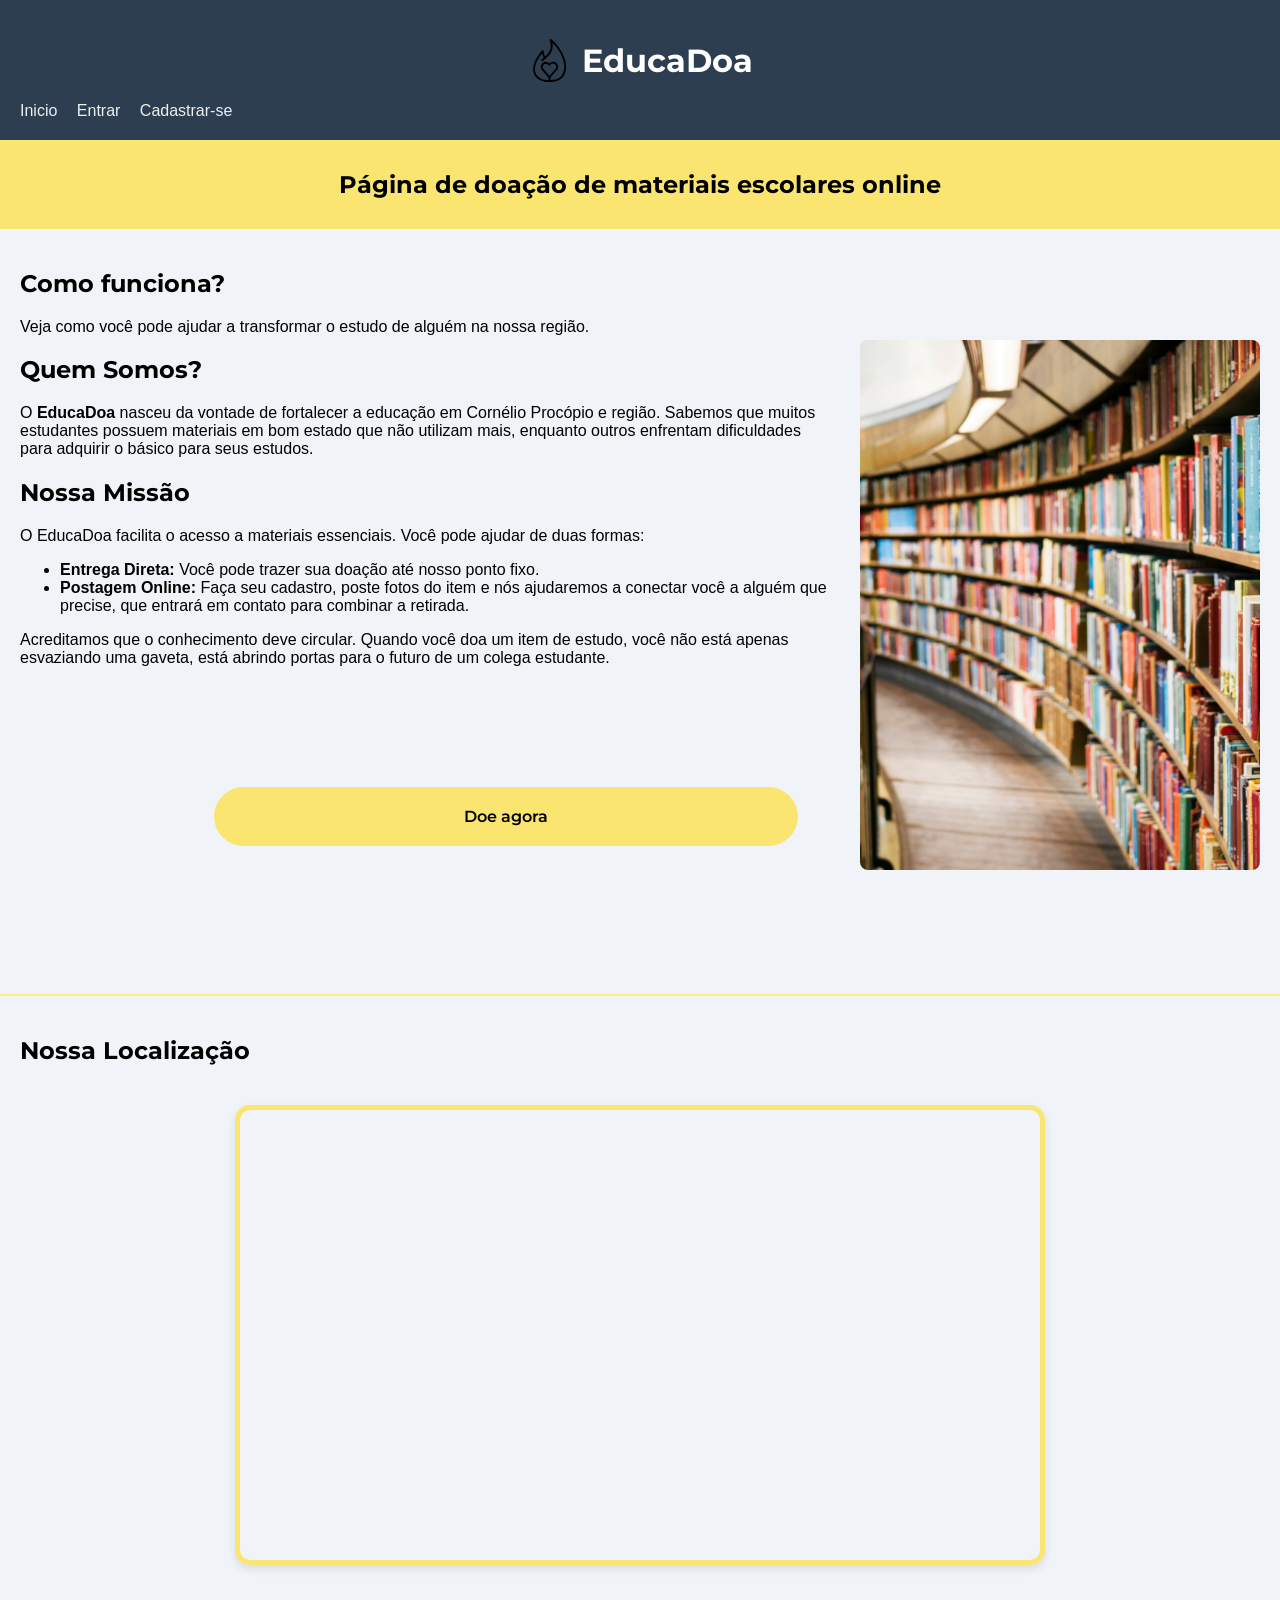
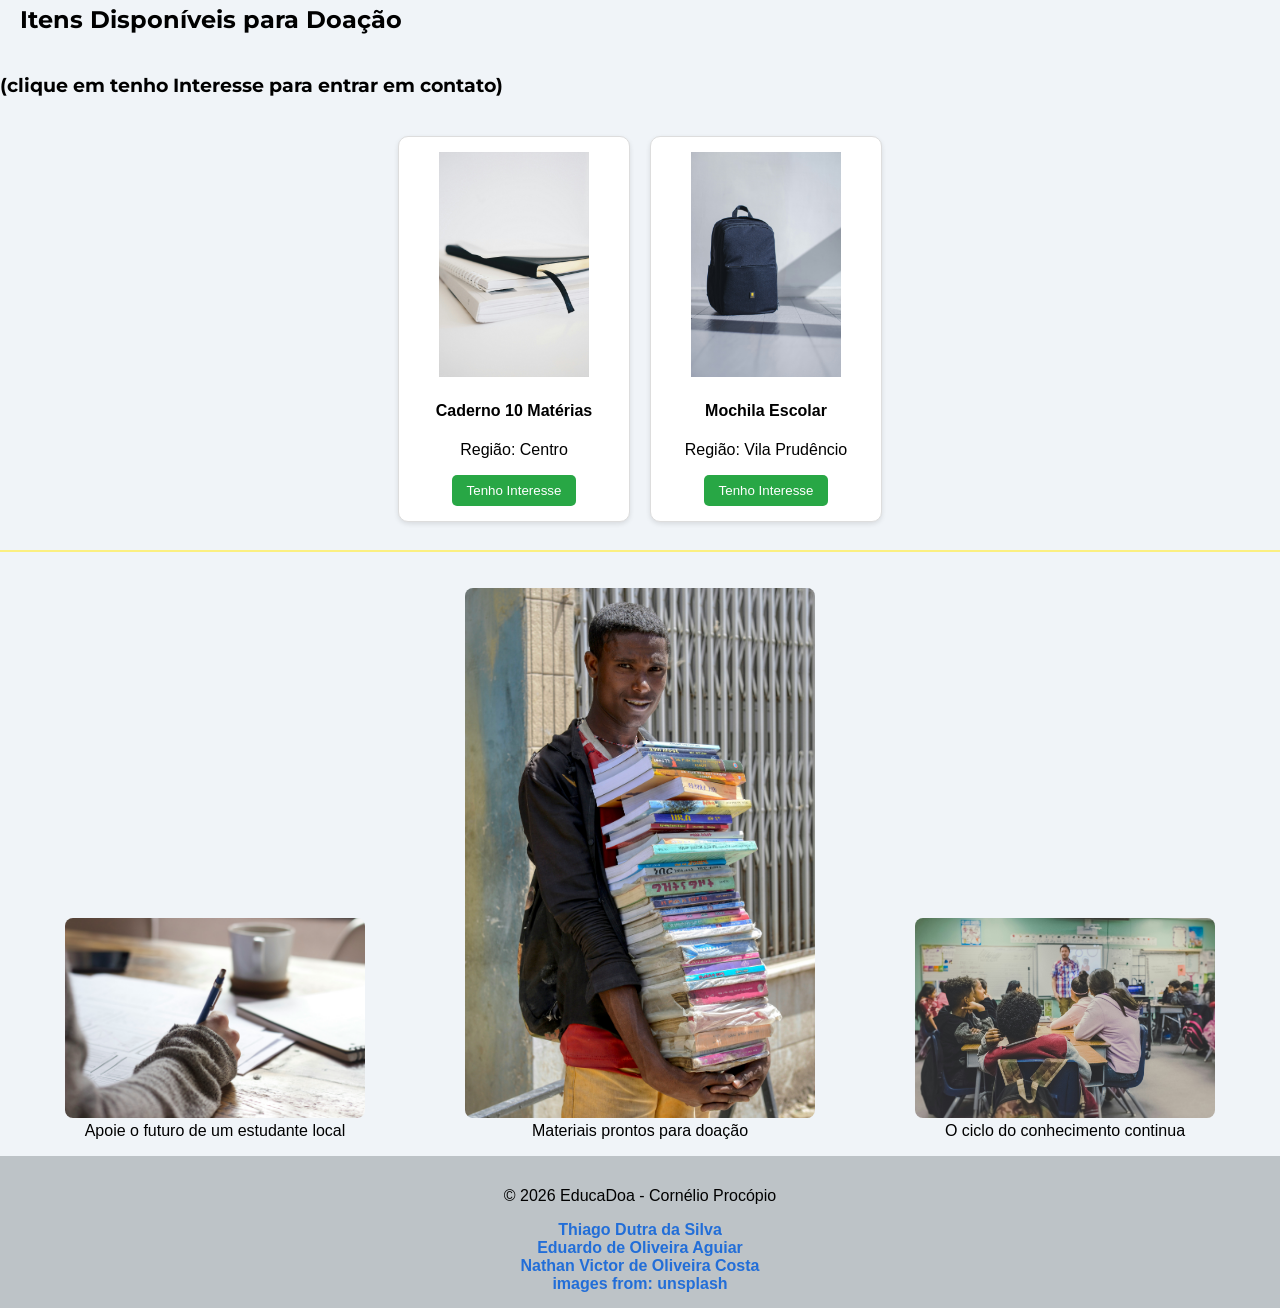
==== pagina_principal/index.html @ a36154ef "ajuste de redirecionamento de pagina (pagina cadastro produto + pagina de cadastro de usuario no hea" ====
<!DOCTYPE html>
<html lang="pt-br">

<head>
    <meta charset="UTF-8">
    <meta name="viewport" content="width=device-width, initial-scale=1.0">
    <title>EducaDoa</title>
    <link rel="icon" href="/web_frontend_project/pagina_principal/img/icon_logo.svg">
    <link rel="stylesheet" href="style.css" />

    <link rel="preconnect" href="https://fonts.googleapis.com">
    <link rel="preconnect" href="https://fonts.gstatic.com" crossorigin>
    <link href="https://fonts.googleapis.com/css2?family=Montserrat:wght@700&family=Open+Sans:wght@400;600&display=swap"
        rel="stylesheet">
</head>

<body>
    <header>
        <div class="header-content">
            <img src="img/icon_logo2.svg" alt="Logo EducaDoa" width="45" height="45">
            <h1 class="headerTitle">EducaDoa</h1>
        </div>
        <nav>
            <a href="./index.html">Inicio</a>
            <a href="../pagina_login/login.html">Entrar</a>
            <a href="../pagina_cadastro/cadastro.html">Cadastrar-se</a>
        </nav>
    </header>
    <main>
        <section>
            <div class="titulo">
                <h1>Página de doação de materiais escolares online</h1>
            </div>
            <div class="apresentacao">
                <section id="como_quem_missao">
                    <h2>Como funciona?</h2>
                    <p>
                        Veja como você pode ajudar a transformar o estudo de alguém na nossa região.
                    </p>

                    <h2>Quem Somos?</h2>
                    <p>
                        O <strong>EducaDoa</strong> nasceu da vontade de fortalecer a educação em Cornélio Procópio e
                        região.
                        Sabemos que muitos estudantes possuem materiais em bom estado que não utilizam mais, enquanto
                        outros
                        enfrentam dificuldades para adquirir o básico para seus estudos.
                    </p>
                    <section id="missao">
                        <h2>Nossa Missão</h2>
                        <p>
                            O EducaDoa facilita o acesso a materiais essenciais. Você pode ajudar de duas formas:
                        </p>
                        <ul>
                            <li><strong>Entrega Direta:</strong> Você pode trazer sua doação até nosso ponto fixo.</li>
                            <li><strong>Postagem Online:</strong> Faça seu cadastro, poste fotos do item e nós
                                ajudaremos a conectar você a alguém que precise, que entrará em contato para combinar a
                                retirada.</li>
                        </ul>
                    </section>
                    <p>
                        Acreditamos que o conhecimento deve circular. Quando você doa um item de estudo, você não está
                        apenas
                        esvaziando uma gaveta, está abrindo portas para o futuro de um colega estudante.
                    </p>

                    <div class="btn-container">
                        <a href="../pagina_cadastro_produto/cadastro_produto.html" class="btn-doe">Doe agora</a>
                        <!--futuramente, colocar uma verificação, if(usuario logado -> pagina de cadastro de produto) else (usuario sem login -> pagina de cadastro de usuario)-->
                    </div>
                </section>

                <div class="imagem1">
                    <img src="img/livros.jpg" alt="imagem do corredor de uma biblioteca" width="400" height="530">
                </div>
            </div>

            <hr class="divisor-largo">

            <section class="localizacao">
                <h2>Nossa Localização</h2>

                <div class="mapa-container">
                    <iframe
                        src="https://www.google.com/maps/embed?pb=!1m18!1m12!1m3!1d3667.56505049437!2d-50.6577658653259!3d-23.186069594820466!2m3!1f0!2f0!3f0!3m2!1i1024!2i768!4f13.1!3m3!1m2!1s0x94eadf19f06f311f%3A0x8a2e7a0e8621b0f3!2sUTFPR%20Corn%C3%A9lio%20Proc%C3%B3pio!5e0!3m2!1spt-BR!2sbr!4v1778209797365!5m2!1spt-BR!2sbr"
                        width="600" height="450" style="border:0;" allowfullscreen="" loading="lazy">
                    </iframe>
                </div>
            </section>

            <section class="vitrine-doacoes">
                <h2>Itens Disponíveis para Doação</h2>
                <h3>(clique em tenho Interesse para entrar em contato)</h3>
                <div class="cards-container">
                    <article class="card">
                        <img src="img/cadernoExemplo.jpg" alt="Caderno universitário" width="150">
                        <h4>Caderno 10 Matérias</h4>
                        <p>Região: Centro</p>
                        <button class="btn-contato">Tenho Interesse</button>
                    </article>

                    <article class="card">
                        <img src="img/mochilaExemplo.jpg" alt="Mochila escolar azul" width="150">
                        <h4>Mochila Escolar</h4>
                        <p>Região: Vila Prudêncio</p>
                        <button class="btn-contato">Tenho Interesse</button>
                    </article>
                </div>
            </section>

            <hr class="divisor-largo">

            <div class="galeria">
                <figure>
                    <img src="img/escrevendo.jpg" alt="Estudante escrevendo em um caderno" width="300" height="200">
                    <figcaption>Apoie o futuro de um estudante local</figcaption>
                </figure>

                <figure>
                    <img src="img/estudante_com_livros.jpg" alt="imagem de um estudante com livros" width="350"
                        height="530">
                    <figcaption>Materiais prontos para doação</figcaption>
                </figure>

                <figure>
                    <img src="img/estudantes.jpg" alt="estudantes tendo aula" width="300" height="200">
                    <figcaption>O ciclo do conhecimento continua</figcaption>
                </figure>
            </div>
        </section>

    </main>

    <footer>
        <p>&copy; 2026 EducaDoa - Cornélio Procópio</p>
        <a href="https://simonr556.github.io/" target="_blank">Thiago Dutra da Silva</a>
        <br>
        <a href="https://duduaguiaarr-source.github.io/" target="_blank">Eduardo de Oliveira Aguiar</a>
        <br>
        <a href="https://nathanvictoroc.github.io/nathanvictor.github.io/" target="_blank">Nathan Victor de Oliveira
            Costa</a>
        <br>
        <a>images from:</a>
        <a href="https://unsplash.com/pt-br">unsplash</a>
    </footer>
</body>

</html>
---- pagina_principal/style.css ----
body {
    font-family: 'Open Sans', sans-serif;
    background-color: #f0f4f8;
    font-family: Arial, sans-serif;
    padding: 0;
    margin: 0;
}

h1, h2, h3 {
    font-family: 'Montserrat', sans-serif;
}

header {
    background-color: #2c3e50;
    color: white;
    padding: 20px;
}

.header-content {
    display: flex;
    align-items: center;
    justify-content: center;
    gap: 10px;
}

footer {
    background-color: #bdc3c7;
    padding: 15px;
    text-align: center;
}

footer a {
    color: #226ED8;
    text-decoration: none;
    font-weight: 600;
}

nav a {
    margin-right: 15px;
    color: #ecf0f1;
    text-decoration: none;
    
}

nav a:visited {
    color: #6A1B9A; 
}

nav a:hover {
    text-decoration: underline;
}

.titulo{
    background-color: #fae571;
    width: 100%;
    margin: 0;    
    padding: 10px 0;   
    text-align: center;
}

.apresentacao{
    display: flex;          
    align-items: center;  
    justify-content: space-around; 
    padding: 20px;
    gap: 30px;             
}

.imagem1 img{
    border-radius: 8px;
    object-fit: cover; 
}

.galeria {
    display: flex;          
    justify-content: center; 
    align-items: baseline; 
    gap: 20px;             
    margin-top: 20px;   
}

.galeria figure {
    text-align: center;    
}

.galeria img {
    border-radius: 8px;
    object-fit: cover; 
}

.mapa-container {
    width: 100%;
    max-width: 800px; 
    margin: 20px auto; 
    border: 5px solid #fae571;
    border-radius: 15px;
    overflow: hidden;
    box-shadow: 0 4px 8px rgba(0,0,0,0.1); 
}

.mapa-container iframe {
    width: 100%; 
    display: block; 
}

.localizacao h2{
    padding: 20px;
    gap: 30px;    
}

.btn-container {
    display: flex;
    justify-content: center;
    align-items: center;     
    width: 120%;
    margin: 120px 0;
}

.btn-doe {
    background-color: #fae571;
    color: rgb(0, 0, 0);
    padding: 20px 250px;
    border-radius: 50px;
    text-decoration: none;
    font-weight: 600;
    font-family: 'Montserrat', sans-serif;
    transition: background-color 0.3s;
}

.btn-doe:hover {
    background-color: #a5984c;
}

.divisor-largo {
    border: 0;
    height: 2px;
    background-color: rgba(255, 238, 87, 0.733); 
    width: 100%;
}

.vitrine-doacoes h2{
    padding: 20px;
    gap: 30px;    
}

.cards-container {
    display: flex;
    flex-wrap: wrap;
    justify-content: center;
    gap: 20px;
    padding: 20px;
}

.card {
    background-color: white;
    border: 1px solid #ddd;
    border-radius: 10px;
    padding: 15px;
    text-align: center;
    width: 200px;
    box-shadow: 0 2px 5px rgba(0,0,0,0.1);
}

.btn-contato {
    background-color: #28a745;
    color: white;
    border: none;
    padding: 8px 15px;
    border-radius: 5px;
    cursor: pointer;
}
.btn-contato:hover {
    background-color: rgba(94, 165, 76, 0.822);
}
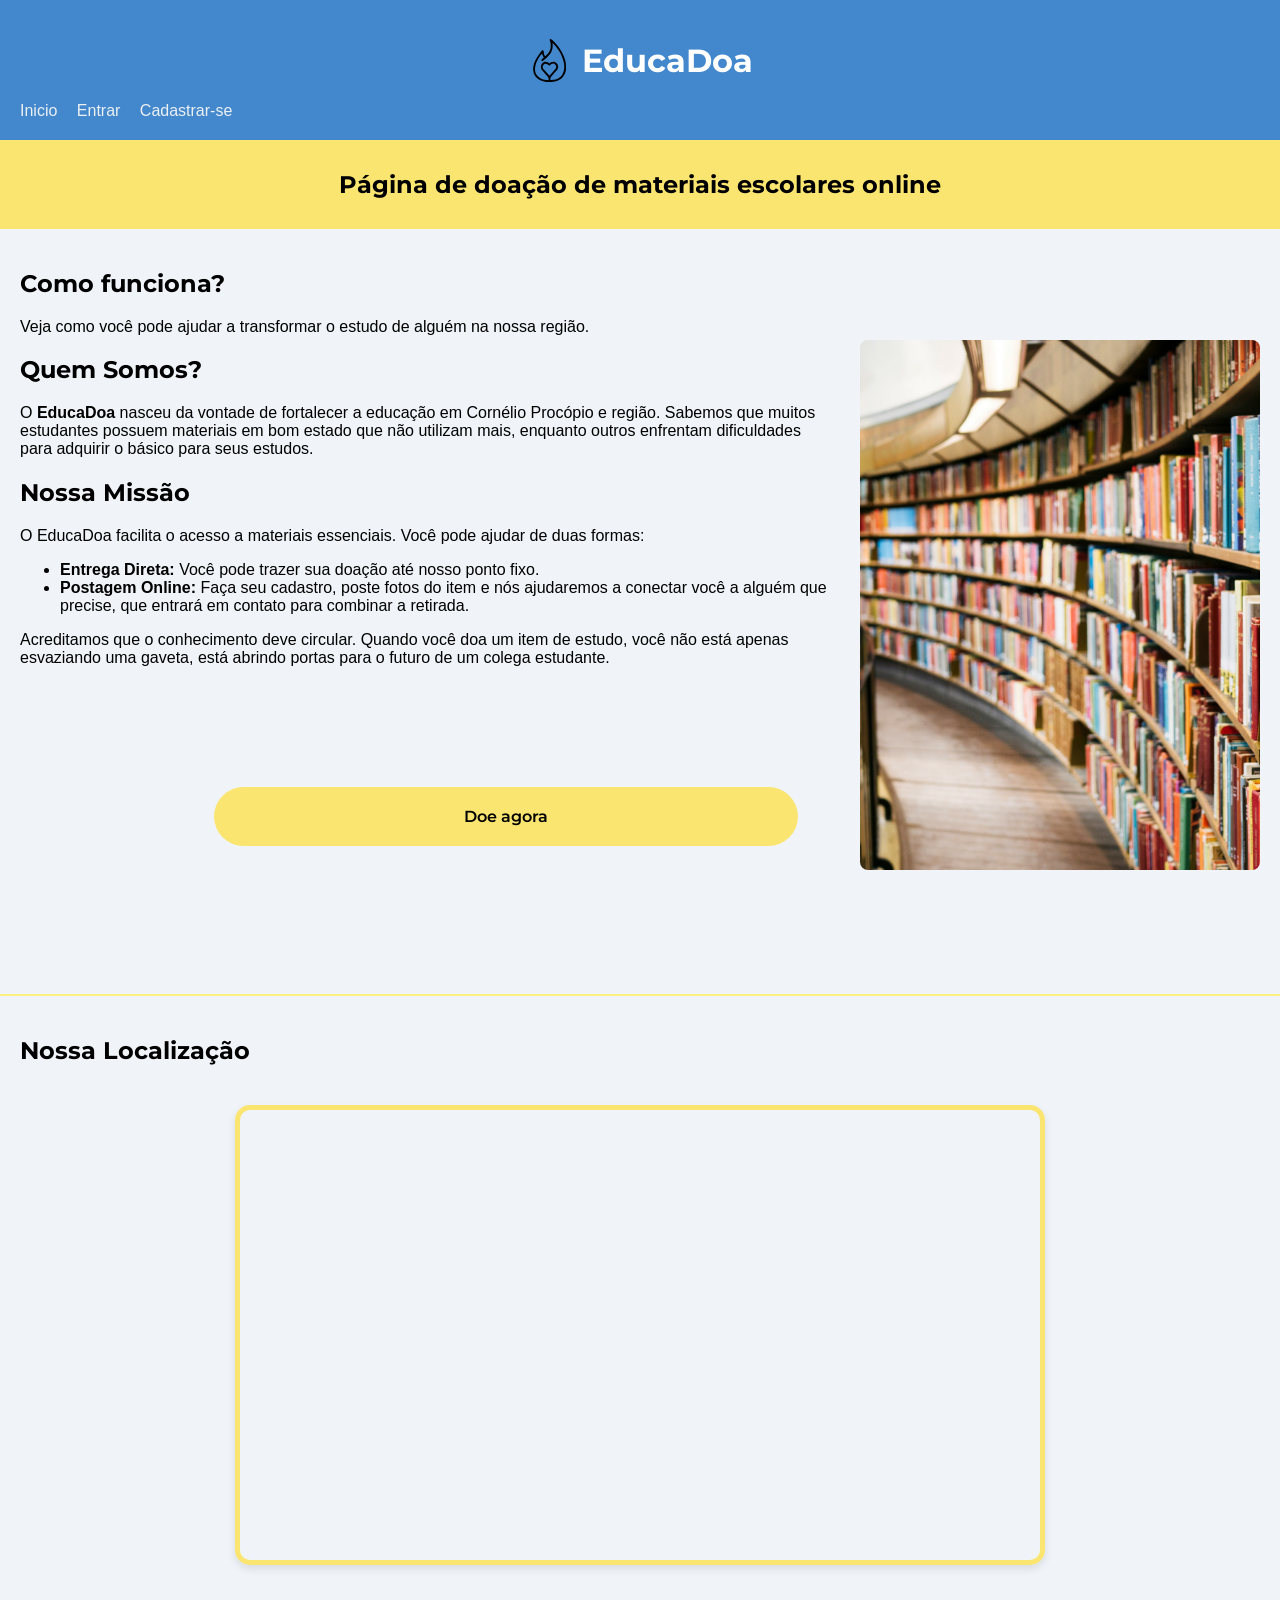
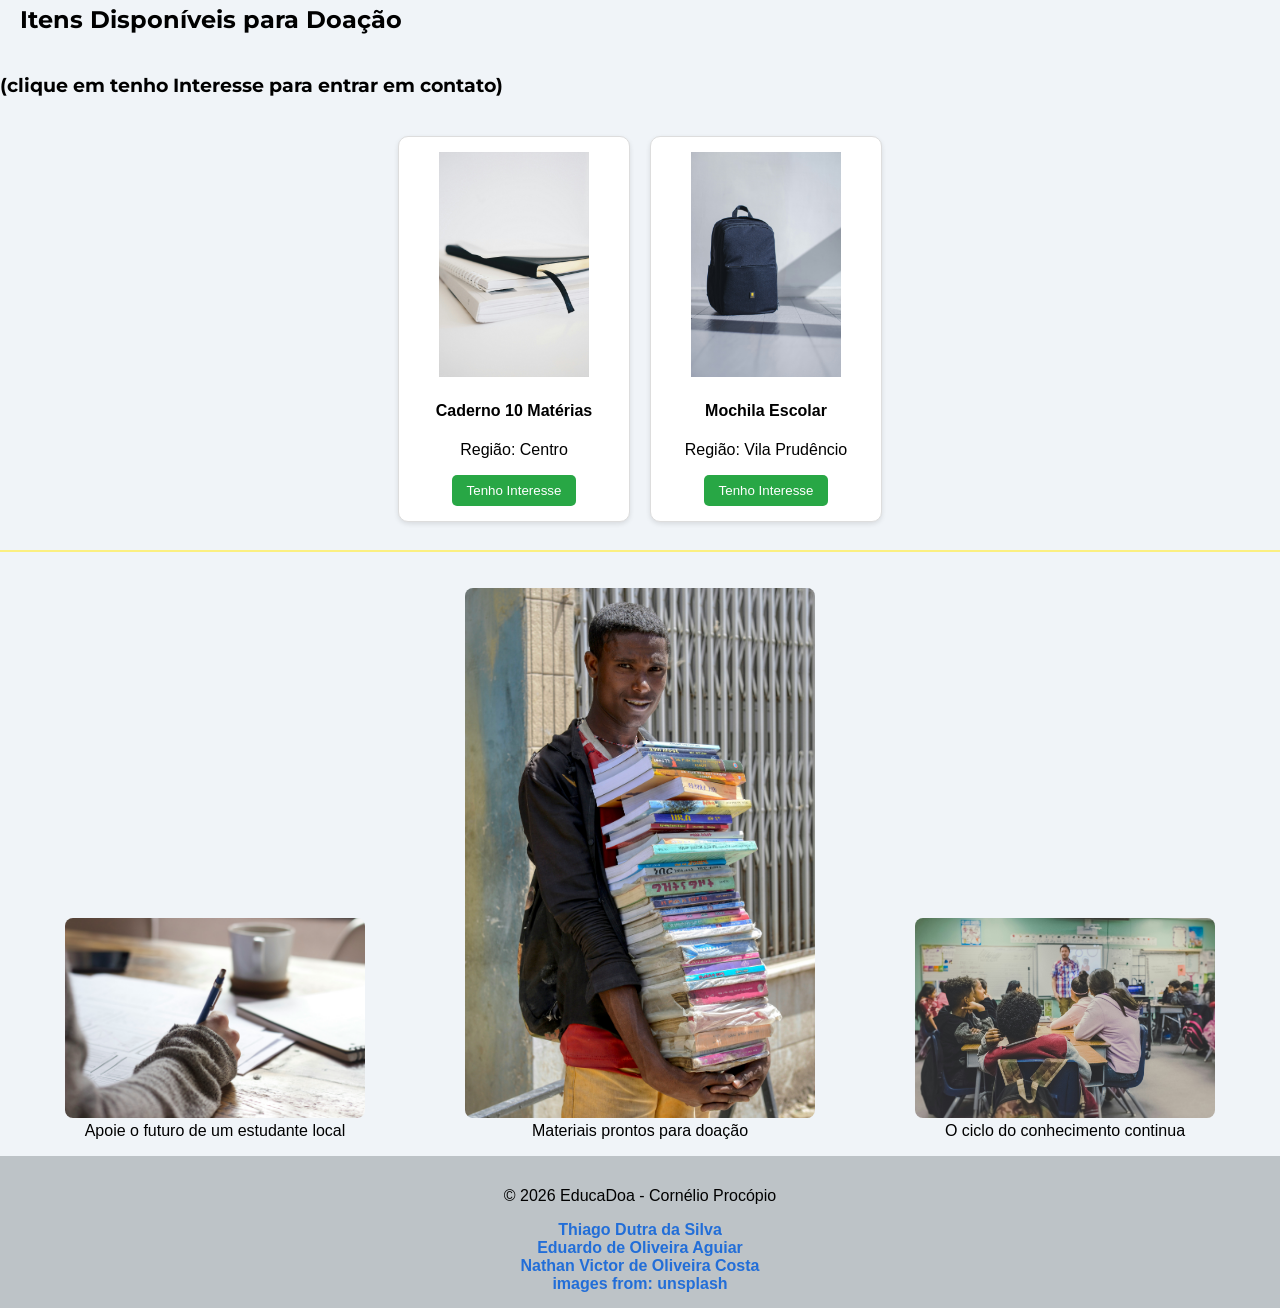
==== commit 86cb73f3: "formatando a pagina_principal" ====
--- a/pagina_principal/index.html
+++ b/pagina_principal/index.html
@@ -5,8 +5,8 @@
     <meta charset="UTF-8">
     <meta name="viewport" content="width=device-width, initial-scale=1.0">
     <title>EducaDoa</title>
-    <link rel="icon" href="/web_frontend_project/pagina_principal/img/icon_logo.svg">
-    <link rel="stylesheet" href="style.css" />
+    <link rel="icon" href="./img/icon_logo.svg">
+    <link rel="stylesheet" href="./style.css" />
 
     <link rel="preconnect" href="https://fonts.googleapis.com">
     <link rel="preconnect" href="https://fonts.gstatic.com" crossorigin>
@@ -17,7 +17,7 @@
 <body>
     <header>
         <div class="header-content">
-            <img src="img/icon_logo2.svg" alt="Logo EducaDoa" width="45" height="45">
+            <img src="./img/icon_logo2.svg" alt="Logo EducaDoa" width="45" height="45">
             <h1 class="headerTitle">EducaDoa</h1>
         </div>
         <nav>
@@ -41,10 +41,8 @@
                     <h2>Quem Somos?</h2>
                     <p>
                         O <strong>EducaDoa</strong> nasceu da vontade de fortalecer a educação em Cornélio Procópio e
-                        região.
-                        Sabemos que muitos estudantes possuem materiais em bom estado que não utilizam mais, enquanto
-                        outros
-                        enfrentam dificuldades para adquirir o básico para seus estudos.
+                        região. Sabemos que muitos estudantes possuem materiais em bom estado que não utilizam mais,
+                        enquanto outros enfrentam dificuldades para adquirir o básico para seus estudos.
                     </p>
                     <section id="missao">
                         <h2>Nossa Missão</h2>
@@ -60,8 +58,7 @@
                     </section>
                     <p>
                         Acreditamos que o conhecimento deve circular. Quando você doa um item de estudo, você não está
-                        apenas
-                        esvaziando uma gaveta, está abrindo portas para o futuro de um colega estudante.
+                        apenas esvaziando uma gaveta, está abrindo portas para o futuro de um colega estudante.
                     </p>
 
                     <div class="btn-container">
@@ -71,7 +68,7 @@
                 </section>
 
                 <div class="imagem1">
-                    <img src="img/livros.jpg" alt="imagem do corredor de uma biblioteca" width="400" height="530">
+                    <img src="./img/livros.jpg" alt="imagem do corredor de uma biblioteca" width="400" height="530">
                 </div>
             </div>
 
@@ -93,14 +90,14 @@
                 <h3>(clique em tenho Interesse para entrar em contato)</h3>
                 <div class="cards-container">
                     <article class="card">
-                        <img src="img/cadernoExemplo.jpg" alt="Caderno universitário" width="150">
+                        <img src="./img/cadernoExemplo.jpg" alt="Caderno universitário" width="150">
                         <h4>Caderno 10 Matérias</h4>
                         <p>Região: Centro</p>
                         <button class="btn-contato">Tenho Interesse</button>
                     </article>
 
                     <article class="card">
-                        <img src="img/mochilaExemplo.jpg" alt="Mochila escolar azul" width="150">
+                        <img src="./img/mochilaExemplo.jpg" alt="Mochila escolar azul" width="150">
                         <h4>Mochila Escolar</h4>
                         <p>Região: Vila Prudêncio</p>
                         <button class="btn-contato">Tenho Interesse</button>
@@ -112,18 +109,18 @@
 
             <div class="galeria">
                 <figure>
-                    <img src="img/escrevendo.jpg" alt="Estudante escrevendo em um caderno" width="300" height="200">
+                    <img src="./img/escrevendo.jpg" alt="Estudante escrevendo em um caderno" width="300" height="200">
                     <figcaption>Apoie o futuro de um estudante local</figcaption>
                 </figure>
 
                 <figure>
-                    <img src="img/estudante_com_livros.jpg" alt="imagem de um estudante com livros" width="350"
+                    <img src="./img/estudante_com_livros.jpg" alt="imagem de um estudante com livros" width="350"
                         height="530">
                     <figcaption>Materiais prontos para doação</figcaption>
                 </figure>
 
                 <figure>
-                    <img src="img/estudantes.jpg" alt="estudantes tendo aula" width="300" height="200">
+                    <img src="./img/estudantes.jpg" alt="estudantes tendo aula" width="300" height="200">
                     <figcaption>O ciclo do conhecimento continua</figcaption>
                 </figure>
             </div>
--- a/pagina_principal/style.css
+++ b/pagina_principal/style.css
@@ -11,7 +11,7 @@
 }
 
 header {
-    background-color: #2c3e50;
+    background-color: #4388cc;
     color: white;
     padding: 20px;
 }
@@ -171,4 +171,4 @@
 }
 .btn-contato:hover {
     background-color: rgba(94, 165, 76, 0.822);
-}+}
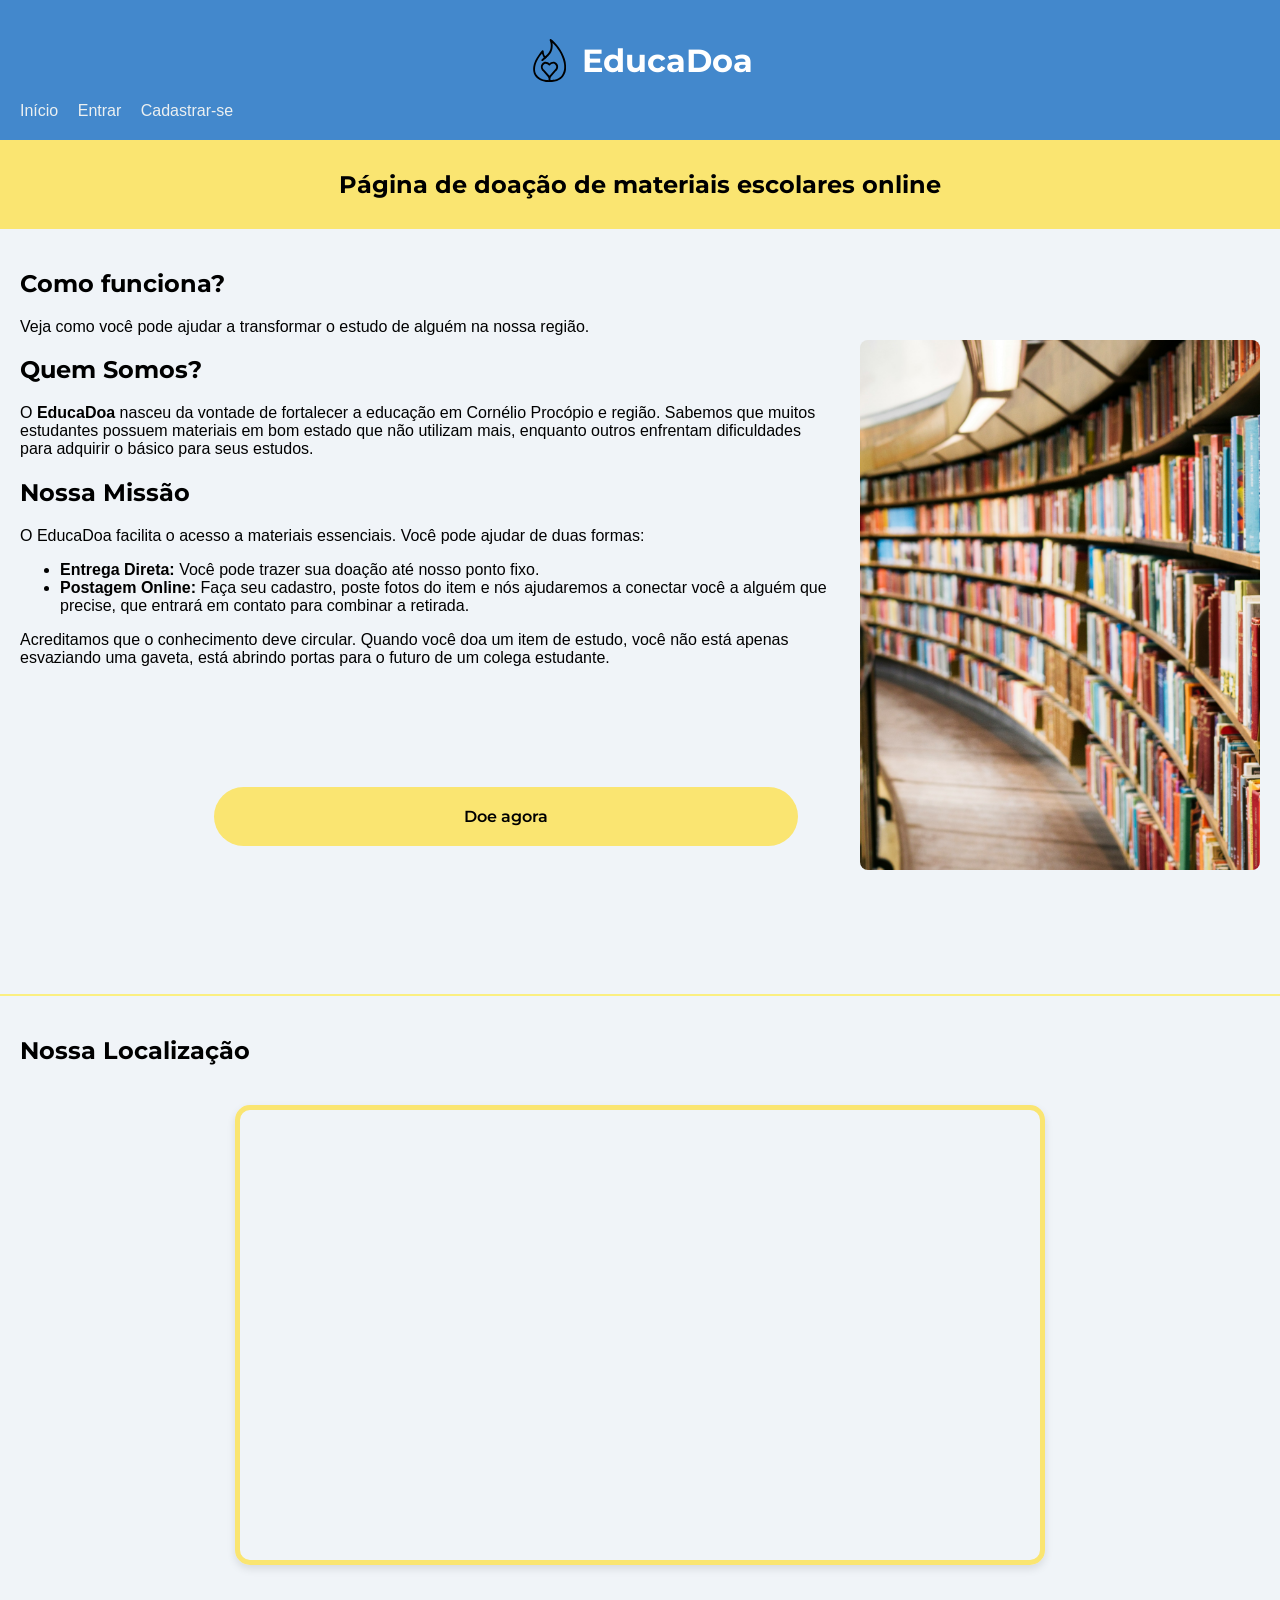
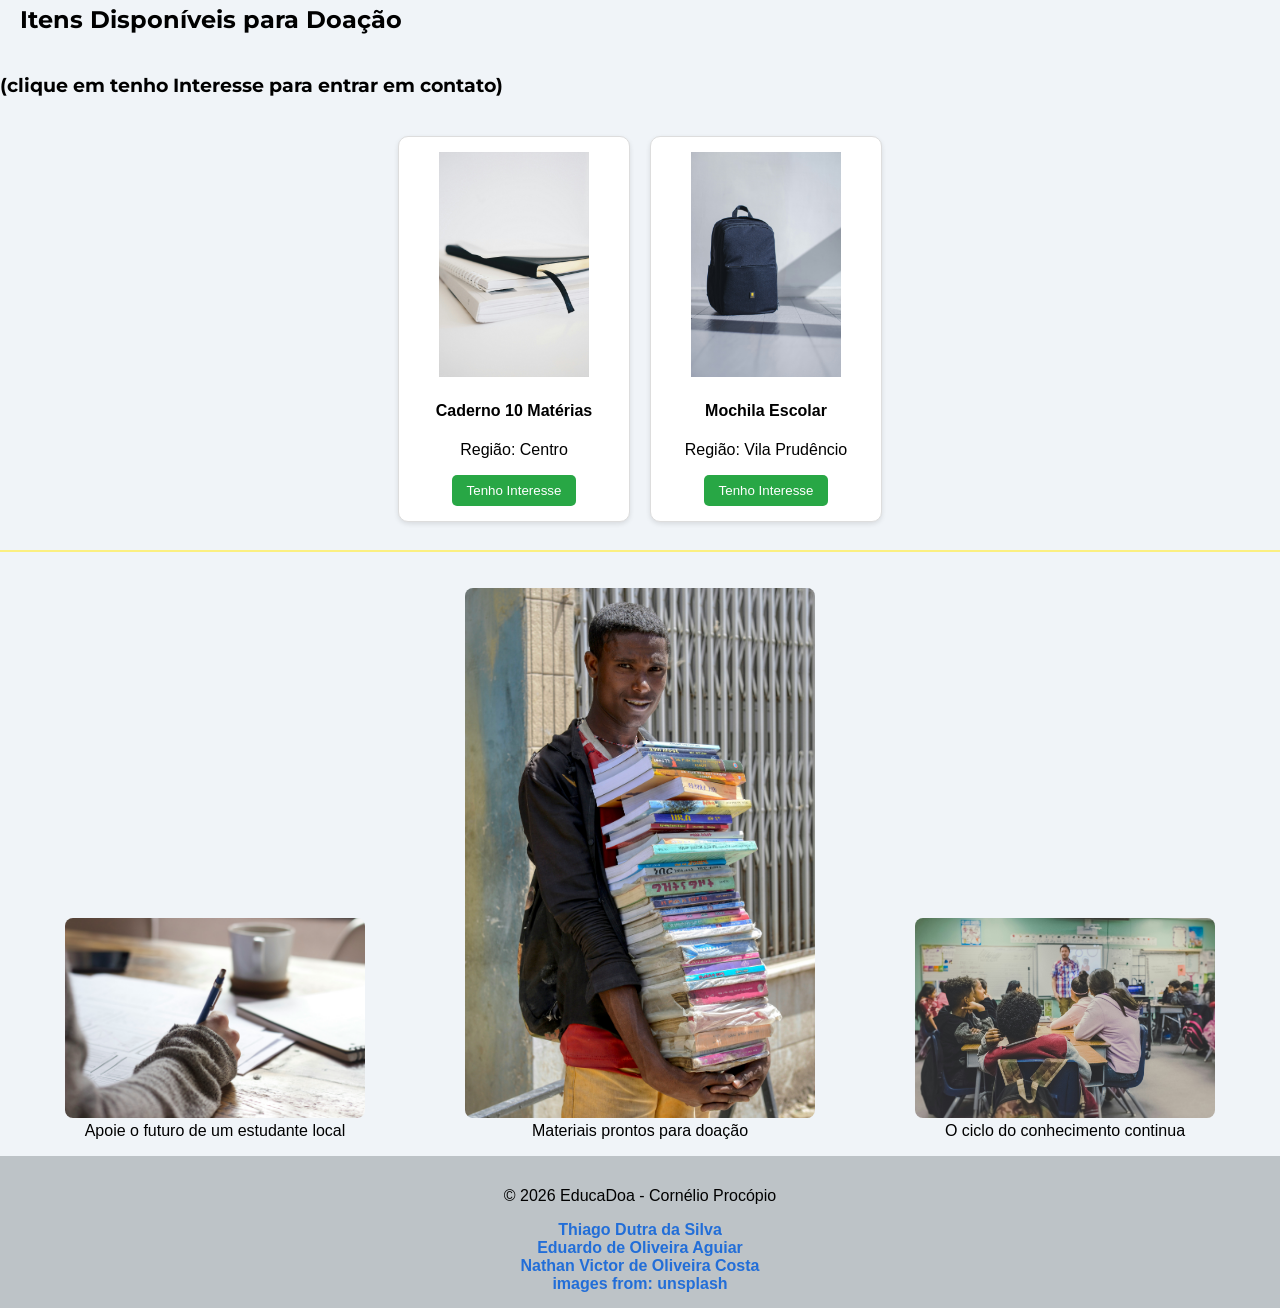
==== commit 2244fe61: "Change 'Inicio' to 'Início' in navigation" ====
--- a/pagina_principal/index.html
+++ b/pagina_principal/index.html
@@ -21,7 +21,7 @@
             <h1 class="headerTitle">EducaDoa</h1>
         </div>
         <nav>
-            <a href="./index.html">Inicio</a>
+            <a href="./index.html">Início</a>
             <a href="../pagina_login/login.html">Entrar</a>
             <a href="../pagina_cadastro/cadastro.html">Cadastrar-se</a>
         </nav>
@@ -142,4 +142,4 @@
     </footer>
 </body>
 
-</html>+</html>
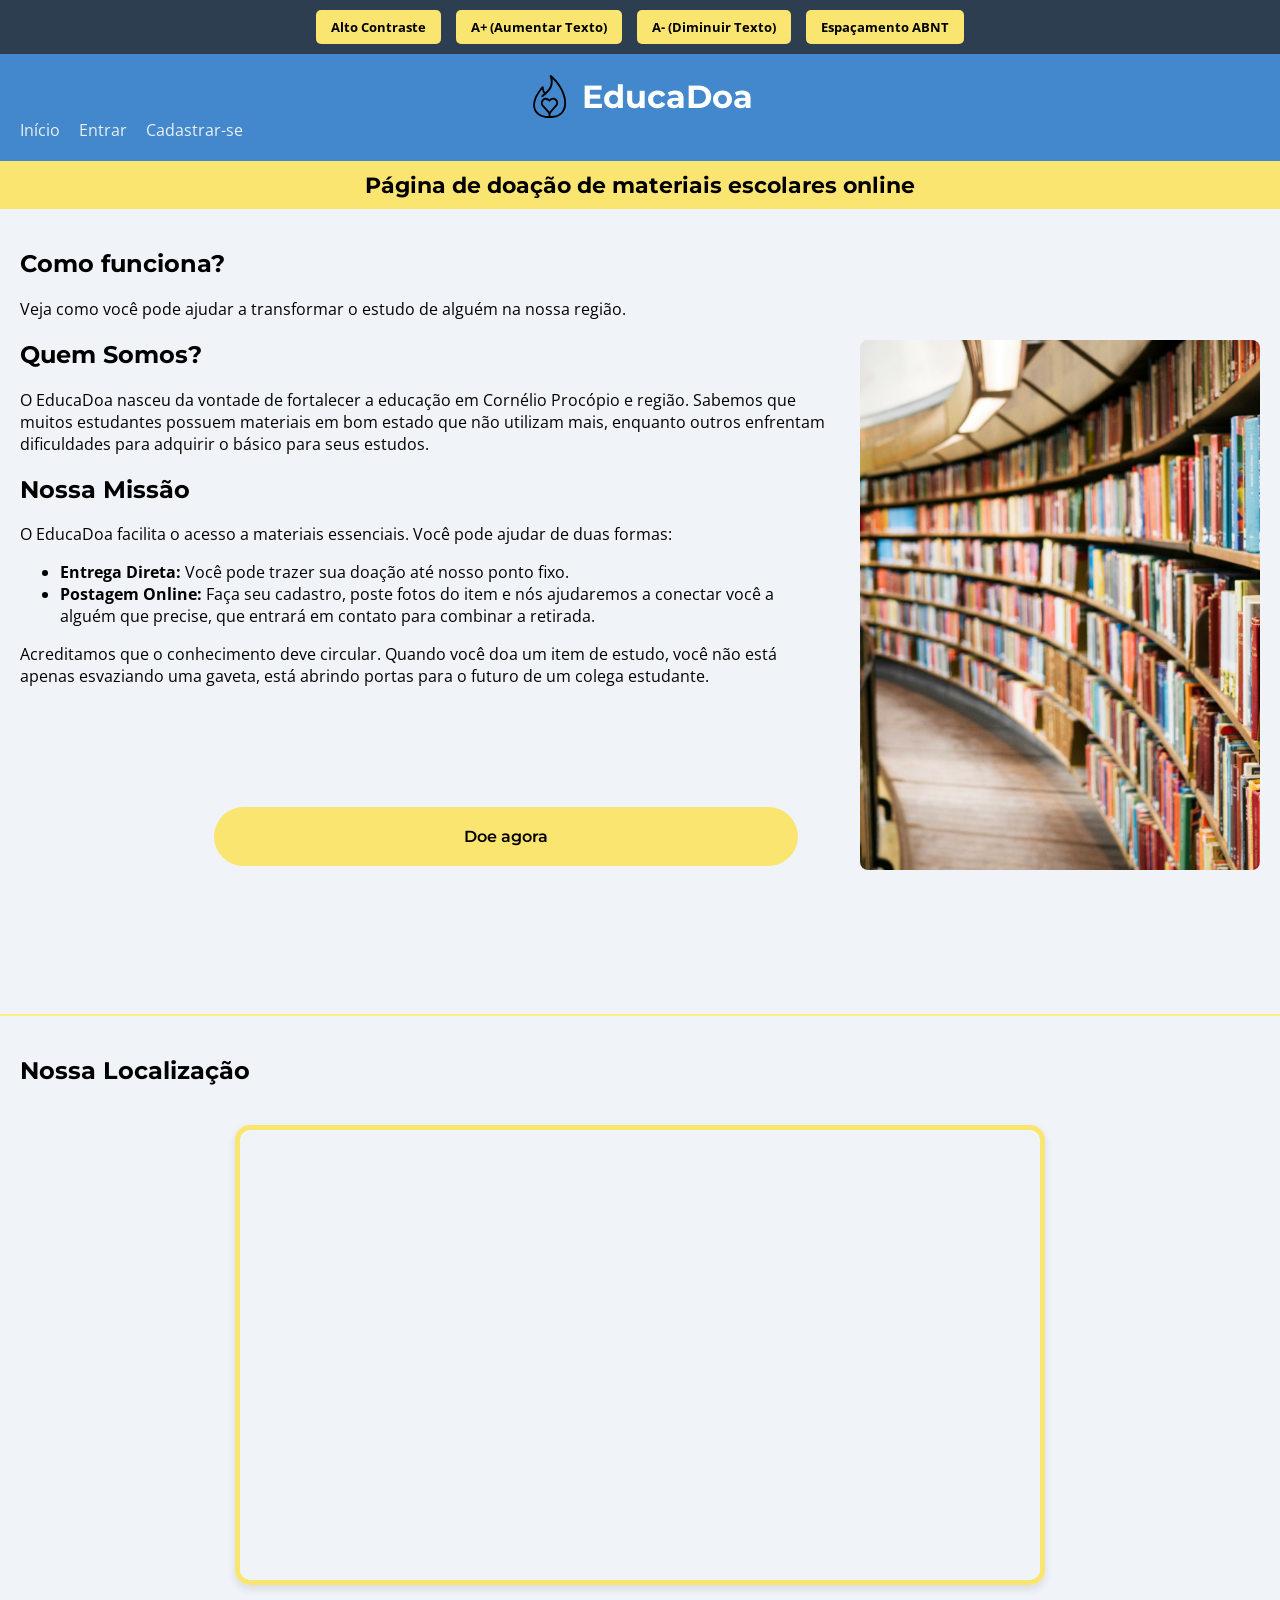
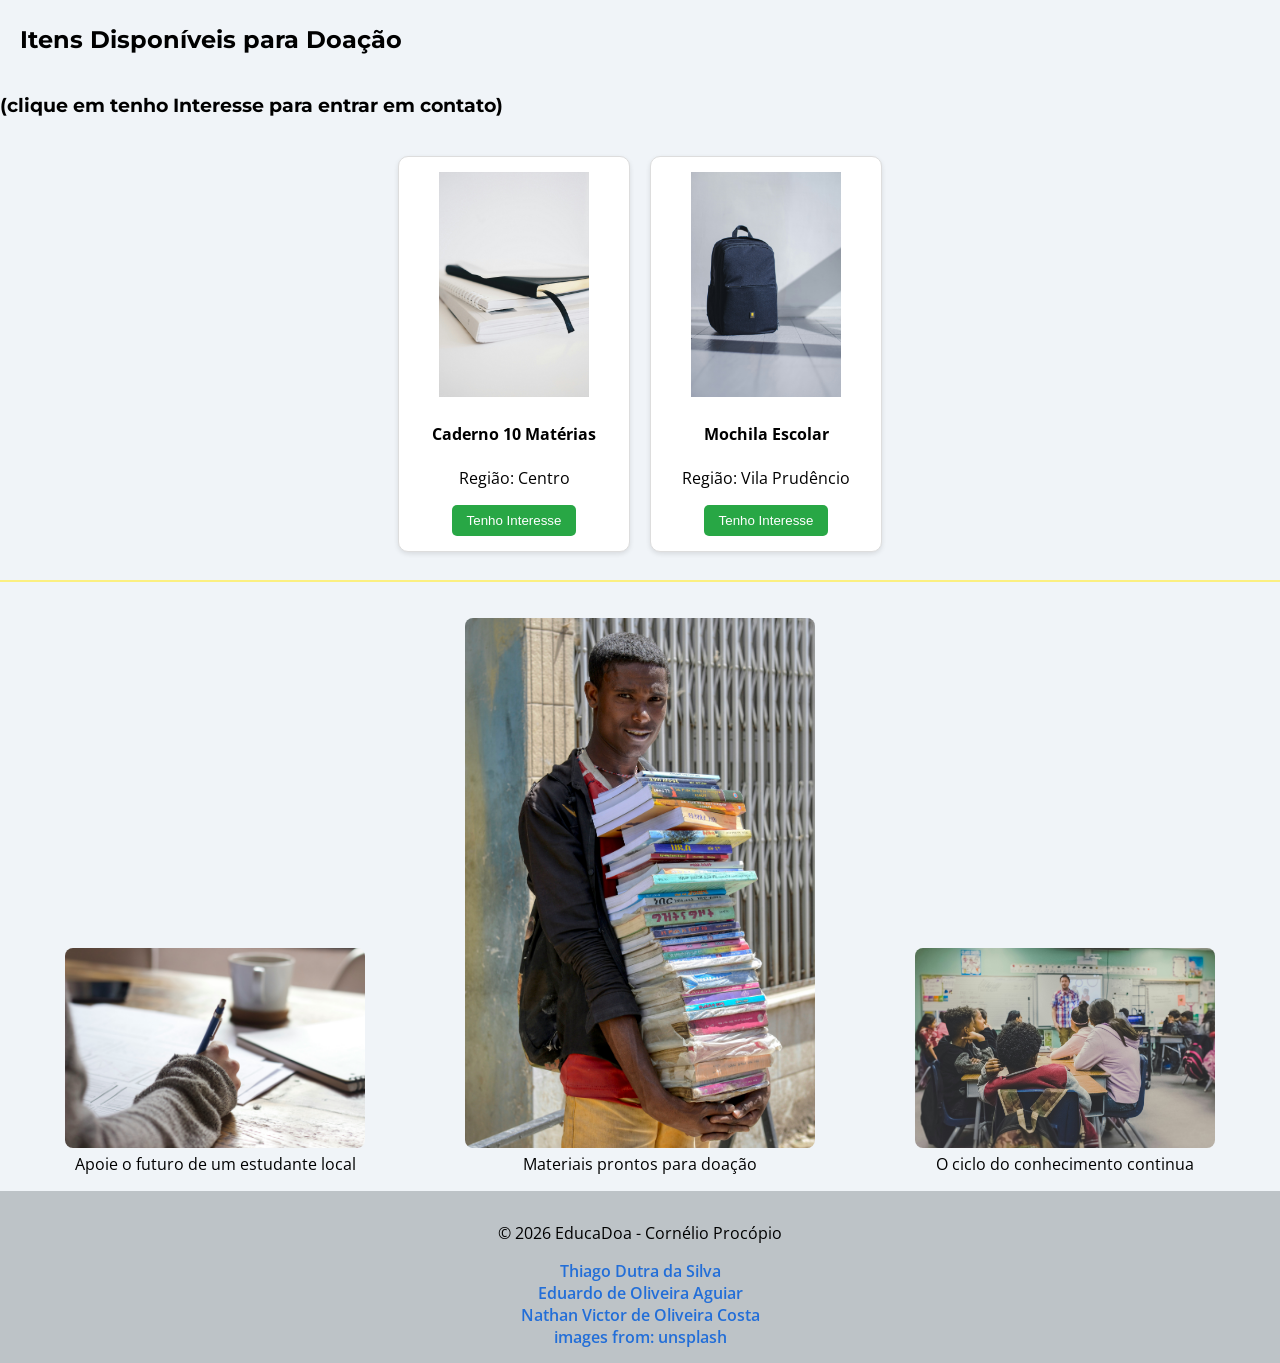
==== commit 7bb40bd1: "Padronizando o painel de acessibilidade em todas as paginas do projeto" ====
--- a/pagina_principal/index.html
+++ b/pagina_principal/index.html
@@ -15,6 +15,13 @@
 </head>
 
 <body>
+    <div class="painel-acessibilidade">
+        <button id="btn-contraste">Alto Contraste</button>
+        <button id="btn-aumentar">A+ (Aumentar Texto)</button>
+        <button id="btn-diminuir">A- (Diminuir Texto)</button>
+        <button id="btn-espacamento">Espaçamento ABNT</button>
+    </div>
+
     <header>
         <div class="header-content">
             <img src="./img/icon_logo2.svg" alt="Logo EducaDoa" width="45" height="45">
@@ -40,7 +47,7 @@
 
                     <h2>Quem Somos?</h2>
                     <p>
-                        O <strong>EducaDoa</strong> nasceu da vontade de fortalecer a educação em Cornélio Procópio e
+                        O EducaDoa nasceu da vontade de fortalecer a educação em Cornélio Procópio e
                         região. Sabemos que muitos estudantes possuem materiais em bom estado que não utilizam mais,
                         enquanto outros enfrentam dificuldades para adquirir o básico para seus estudos.
                     </p>
@@ -63,7 +70,6 @@
 
                     <div class="btn-container">
                         <a href="../pagina_cadastro_produto/cadastro_produto.html" class="btn-doe">Doe agora</a>
-                        <!--futuramente, colocar uma verificação, if(usuario logado -> pagina de cadastro de produto) else (usuario sem login -> pagina de cadastro de usuario)-->
                     </div>
                 </section>
 
@@ -140,6 +146,7 @@
         <a>images from:</a>
         <a href="https://unsplash.com/pt-br">unsplash</a>
     </footer>
+    <script src="acessibilidade.js"></script>
 </body>
 
-</html>
+</html>
--- a/pagina_principal/style.css
+++ b/pagina_principal/style.css
@@ -1,7 +1,6 @@
 body {
     font-family: 'Open Sans', sans-serif;
     background-color: #f0f4f8;
-    font-family: Arial, sans-serif;
     padding: 0;
     margin: 0;
 }
@@ -21,6 +20,11 @@
     align-items: center;
     justify-content: center;
     gap: 10px;
+}
+
+.headerTitle {
+    margin: 0;
+    line-height: 1;
 }
 
 footer {
@@ -39,7 +43,6 @@
     margin-right: 15px;
     color: #ecf0f1;
     text-decoration: none;
-    
 }
 
 nav a:visited {
@@ -50,7 +53,7 @@
     text-decoration: underline;
 }
 
-.titulo{
+.titulo {
     background-color: #fae571;
     width: 100%;
     margin: 0;    
@@ -58,7 +61,12 @@
     text-align: center;
 }
 
-.apresentacao{
+.titulo h1 {
+    margin: 0;
+    font-size: 1.4rem;
+}
+
+.apresentacao {
     display: flex;          
     align-items: center;  
     justify-content: space-around; 
@@ -66,7 +74,7 @@
     gap: 30px;             
 }
 
-.imagem1 img{
+.imagem1 img {
     border-radius: 8px;
     object-fit: cover; 
 }
@@ -103,7 +111,7 @@
     display: block; 
 }
 
-.localizacao h2{
+.localizacao h2 {
     padding: 20px;
     gap: 30px;    
 }
@@ -138,7 +146,7 @@
     width: 100%;
 }
 
-.vitrine-doacoes h2{
+.vitrine-doacoes h2 {
     padding: 20px;
     gap: 30px;    
 }
@@ -169,6 +177,162 @@
     border-radius: 5px;
     cursor: pointer;
 }
+
 .btn-contato:hover {
     background-color: rgba(94, 165, 76, 0.822);
 }
+
+.main-login {
+    display: flex;
+    justify-content: center;
+    align-items: center;
+    min-height: 70vh; 
+    padding: 40px 20px;
+}
+
+.login-container {
+    background-color: white;
+    padding: 40px;
+    border-radius: 15px; 
+    box-shadow: 0 4px 15px rgba(0, 0, 0, 0.1); 
+    width: 100%;
+    max-width: 400px; 
+    text-align: center;
+}
+
+.login-container h2 {
+    margin-bottom: 25px;
+    color: #2c3e50; 
+}
+
+.input-group {
+    display: flex;
+    flex-direction: column; 
+    text-align: left;
+    margin-bottom: 20px;
+}
+
+.input-group label {
+    margin-bottom: 8px;
+    font-weight: 600;
+    color: #333;
+}
+
+.input-group input {
+    padding: 12px;
+    border: 1px solid #ccc;
+    border-radius: 5px;
+    font-family: 'Open Sans', sans-serif;
+    font-size: 1rem;
+}
+
+.input-group input:focus {
+    outline: none;
+    border-color: #28a745; 
+    box-shadow: 0 0 5px rgba(40, 167, 69, 0.3);
+}
+
+.btn-login {
+    background-color: #28a745; 
+    color: white;
+    border: none;
+    padding: 15px;
+    width: 100%;
+    border-radius: 50px; 
+    font-size: 1.1rem;
+    font-weight: bold;
+    cursor: pointer;
+    margin-top: 10px;
+    transition: background-color 0.3s;
+    font-family: 'Montserrat', sans-serif;
+}
+
+.btn-login:hover {
+    background-color: rgba(94, 165, 76, 0.9); 
+}
+
+.cadastro-link {
+    margin-top: 25px;
+    font-size: 0.95rem;
+}
+
+.cadastro-link a {
+    color: #226ED8;
+    text-decoration: none;
+    font-weight: 600;
+}
+
+.cadastro-link a:hover {
+    text-decoration: underline;
+}
+
+.painel-acessibilidade {
+    background-color: #2c3e50;
+    padding: 10px;
+    display: flex;
+    justify-content: center;
+    gap: 15px;
+    flex-wrap: wrap;
+}
+
+.painel-acessibilidade button {
+    background-color: #fae571;
+    color: #000;
+    border: none;
+    padding: 8px 15px;
+    font-weight: bold;
+    border-radius: 5px;
+    cursor: pointer;
+    font-family: 'Open Sans', sans-serif;
+}
+
+.painel-acessibilidade button:hover {
+    background-color: #fff;
+}
+
+body.alto-contraste {
+    background-color: #000 !important;
+    color: #FFF !important;
+}
+
+body.alto-contraste header, 
+body.alto-contraste footer, 
+body.alto-contraste .titulo, 
+body.alto-contraste .login-container,
+body.alto-contraste .painel-acessibilidade {
+    background-color: #000 !important;
+    border: 1px solid #FFF !important;
+    color: #FFF !important;
+}
+
+body.alto-contraste a, 
+body.alto-contraste h1, 
+body.alto-contraste h2, 
+body.alto-contraste label, 
+body.alto-contraste p {
+    color: #FFF !important;
+}
+
+body.alto-contraste input {
+    background-color: #000 !important;
+    color: #FFF !important;
+    border: 1px solid #FFF !important;
+}
+
+body.alto-contraste .header-content img {
+    filter: invert(100%);
+}
+
+body.espacamento-ativo p, 
+body.espacamento-ativo label, 
+body.espacamento-ativo a, 
+body.espacamento-ativo h1, 
+body.espacamento-ativo h2 {
+    line-height: 1.5 !important;
+    letter-spacing: 0.12em !important;
+    word-spacing: 0.16em !important;
+}
+
+body.espacamento-ativo p {
+    margin-bottom: 2em !important;
+}
